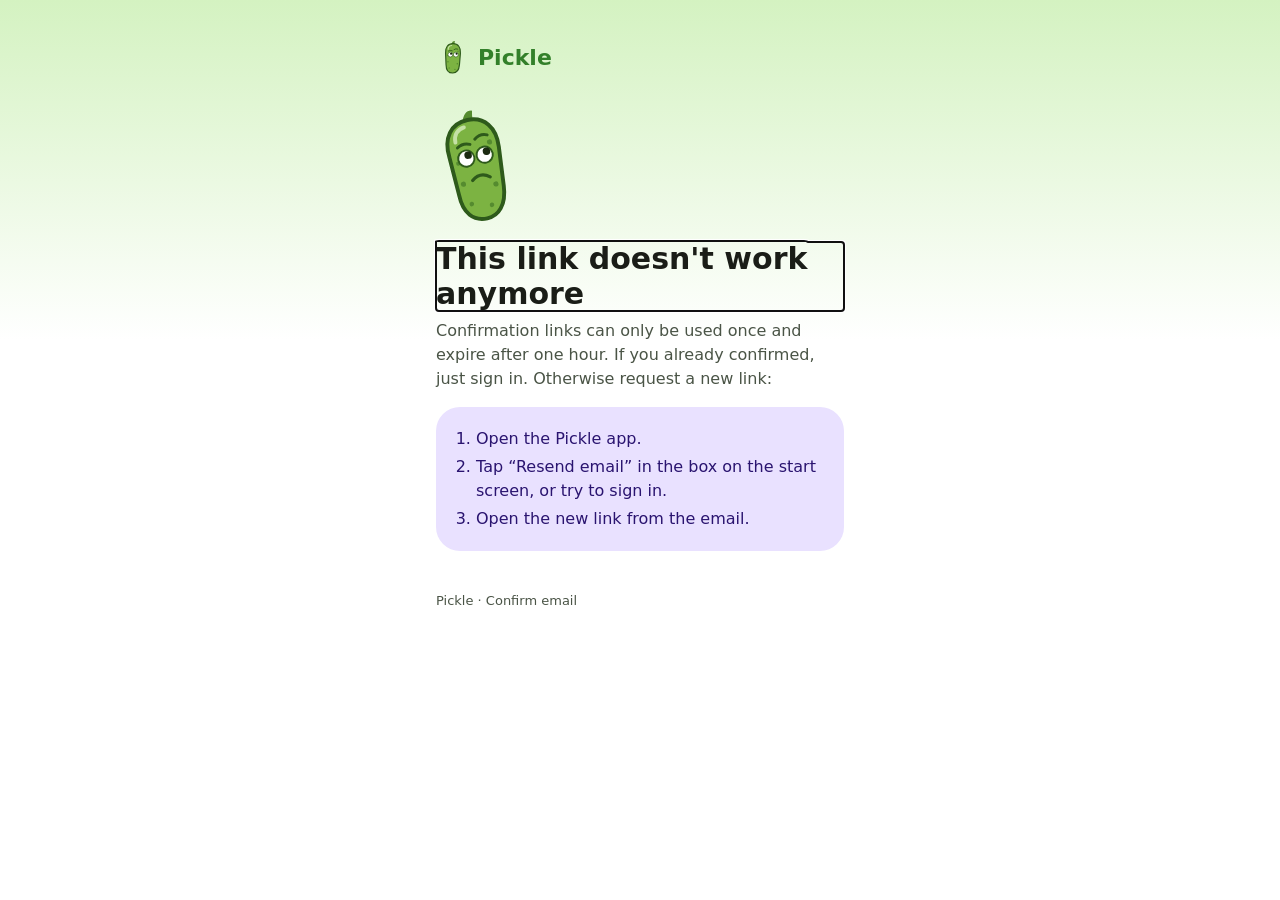
==== confirm/index.html @ b726e186 "Add email confirmation page (confirm/) Redirect target of the sign-up email: accepts the default Sup" ====
<!doctype html>
<html lang="en">
<head>
  <meta charset="utf-8">
  <meta name="viewport" content="width=device-width, initial-scale=1, viewport-fit=cover">
  <!-- The URL carries a one-time token: never leak it to other origins. -->
  <meta name="referrer" content="no-referrer">
  <meta name="robots" content="noindex, nofollow">
  <meta http-equiv="Content-Security-Policy"
        content="default-src 'none'; script-src 'self'; style-src 'self'; font-src 'self'; img-src 'self' data:; connect-src https://glebczptvyoojznohtsc.supabase.co; base-uri 'none'; form-action 'none'">
  <meta name="theme-color" content="#33802a">
  <title>Pickle · Confirm email</title>
  <link rel="stylesheet" href="../assets/pickle.css">
</head>
<body>
<main>
  <div class="brand" aria-hidden="true">
    <svg viewBox="34 16.5 40 71"><use href="#pickle"/></svg>
    Pickle
  </div>

  <svg id="mascot" class="mascot" viewBox="30 14 52 76" role="img" aria-hidden="true">
    <defs>
      <g id="pickle">
        <path d="M50.5,25.5 Q53,17.5 58,19 Q57,22 57.5,25.5 Z" fill="#558b2f"/>
        <path d="M54,24 C64.5,24 70.5,32 69.5,44 L67.5,68 C66.5,80 60.5,85.5 53.5,85.5 C45,85.5 39.5,79.5 39.5,68 L38.5,44 C37.5,32 43.5,24 54,24 Z" fill="#7cb342" stroke="#2e5a1b" stroke-width="2.4"/>
        <path d="M44,36 C44,31 47,28.5 51,28" fill="none" stroke="#c5e1a5" stroke-width="2.4" stroke-linecap="round"/>
        <path d="M41.9,62 a1.6,1.6 0 1,0 3.2,0 a1.6,1.6 0 1,0 -3.2,0 Z M62.9,40 a1.6,1.6 0 1,0 3.2,0 a1.6,1.6 0 1,0 -3.2,0 Z M61.4,66 a1.6,1.6 0 1,0 3.2,0 a1.6,1.6 0 1,0 -3.2,0 Z M44.6,75 a1.4,1.4 0 1,0 2.8,0 a1.4,1.4 0 1,0 -2.8,0 Z M56.6,78 a1.4,1.4 0 1,0 2.8,0 a1.4,1.4 0 1,0 -2.8,0 Z M41.7,49 a1.3,1.3 0 1,0 2.6,0 a1.3,1.3 0 1,0 -2.6,0 Z" fill="#558b2f"/>
        <path d="M43.5,47 a5,5 0 1,0 10,0 a5,5 0 1,0 -10,0 Z M55,47 a5,5 0 1,0 10,0 a5,5 0 1,0 -10,0 Z" fill="#fff" stroke="#2e5a1b" stroke-width="1.2"/>
        <path d="M47.7,45.2 a2.3,2.3 0 1,0 4.6,0 a2.3,2.3 0 1,0 -4.6,0 Z M59.2,45.2 a2.3,2.3 0 1,0 4.6,0 a2.3,2.3 0 1,0 -4.6,0 Z" fill="#1b2a12"/>
        <path d="M44.5,39.5 Q48.5,37 52.5,39 M56,36.5 Q60,33.5 64,35.5" fill="none" stroke="#2e5a1b" stroke-width="1.8" stroke-linecap="round"/>
      </g>
    </defs>
    <use href="#pickle"/>
    <path id="mouth-happy" d="M49.5,58 Q55,62.5 60.5,57" fill="none" stroke="#2e5a1b" stroke-width="2" stroke-linecap="round"/>
    <path id="mouth-sad" d="M49.5,61 Q55,56.5 60.5,61" fill="none" stroke="#2e5a1b" stroke-width="2" stroke-linecap="round" hidden/>
    <g id="badge" hidden>
      <circle cx="69" cy="76" r="9.5" fill="#fff" stroke="#2e5a1b" stroke-width="1.6"/>
      <path d="M64.2,76.3 L67.8,79.8 L74,72.6" fill="none" stroke="#2e7d32" stroke-width="2.8" stroke-linecap="round" stroke-linejoin="round"/>
    </g>
  </svg>

  <!-- 1. Token-hash link (custom template): redeemed only on tap, so link scanners cannot burn it -->
  <section id="view-confirm" hidden>
    <h1 data-i18n="confirmTitle">Almost there!</h1>
    <p data-i18n="confirmBody">Tap the button to activate your Pickle account.</p>
    <div class="alert" id="form-error" role="alert" hidden></div>
    <button class="button" id="submit" type="button">
      <span class="spinner" hidden></span><span data-i18n="confirm">Activate my account</span>
    </button>
  </section>

  <!-- 2. Success -->
  <section id="view-done" hidden>
    <h1 data-i18n="doneTitle">Your account is active!</h1>
    <p data-i18n="doneBody">Go back to the Pickle app and sign in with your email and password. Polls, groups and karma are now unlocked.</p>
    <p data-i18n="doneClose">You can close this page.</p>
  </section>

  <!-- 3. Link expired, already used or broken -->
  <section id="view-invalid" hidden>
    <h1 data-i18n="invalidTitle">This link doesn't work anymore</h1>
    <p data-i18n="invalidBody">Confirmation links can only be used once and expire after one hour. If you already confirmed, just sign in. Otherwise request a new link:</p>
    <ol class="steps">
      <li data-i18n="step1">Open the Pickle app.</li>
      <li data-i18n="step2">Tap “Resend email” in the yellow box on the start screen, or try to sign in.</li>
      <li data-i18n="step3">Open the new link from the email.</li>
    </ol>
  </section>

  <noscript><p>Please enable JavaScript to confirm your email. / Bitte aktiviere JavaScript, um deine E-Mail zu bestätigen.</p></noscript>
  <p class="footer" data-i18n="footer">Pickle · Confirm email</p>
</main>
<script src="confirm.js"></script>
</body>
</html>
---- assets/pickle.css ----
/* Pickle web pages: same tokens as the app theme (ui/theme/Color.kt). */
@font-face {
  font-family: "Fredoka";
  src: url("fredoka.ttf") format("truetype");
  font-weight: 300 700;
  font-display: swap;
}

:root {
  --primary: #33802a;          /* Green600 */
  --primary-pressed: #2a6b22;  /* Green700 */
  --on-primary: #ffffff;
  --primary-container: #d4f2c1; /* Green100 */
  --secondary: #6d4ae0;        /* Violet600 */
  --secondary-container: #e9e1ff;
  --on-secondary-container: #2a1470;
  --bg: #ffffff;
  --bg-top: #d4f2c1;
  --surface: #ffffff;
  --text: #1a1d17;             /* Neutral10 */
  --text-muted: #4a5446;       /* Neutral40 */
  --outline: #c9d2c0;          /* Neutral80 */
  --error: #ba1a1a;
  --error-container: #ffdad6;
  --on-error-container: #410002;
  --focus: #6d4ae0;
  color-scheme: light;
}

@media (prefers-color-scheme: dark) {
  :root {
    --primary: #9cd883;        /* Green300 */
    --primary-pressed: #b7e3a0;
    --on-primary: #0a2906;
    --primary-container: #1f5418;
    --secondary: #cbbeff;
    --secondary-container: #4a2bae;
    --on-secondary-container: #e9e1ff;
    --bg: #111410;
    --bg-top: #1f3a1a;
    --surface: #1d201b;
    --text: #e2e4dc;
    --text-muted: #c2c9b9;
    --outline: #454b41;
    --error: #ffb4ab;
    --error-container: #93000a;
    --on-error-container: #ffdad6;
    --focus: #cbbeff;
    color-scheme: dark;
  }
}

* { box-sizing: border-box; }

html, body { margin: 0; }

body {
  min-height: 100vh;
  min-height: 100dvh;
  background: linear-gradient(180deg, var(--bg-top) 0%, var(--bg) 340px) var(--bg);
  color: var(--text);
  font: 16px/1.5 system-ui, -apple-system, "Segoe UI", Roboto, sans-serif;
  -webkit-text-size-adjust: 100%;
}

main {
  max-width: 440px;
  margin: 0 auto;
  padding: 40px 16px 48px;
}

.brand {
  display: flex;
  align-items: center;
  gap: 8px;
  font-family: "Fredoka", system-ui, sans-serif;
  font-weight: 600;
  font-size: 22px;
  color: var(--primary);
  margin-bottom: 28px;
}
.brand svg { width: 34px; height: 34px; }

.mascot { display: block; width: 88px; height: 124px; margin: 8px 0 16px; }
.mascot.wobble { animation: wobble 1.6s ease-in-out infinite; transform-origin: 50% 90%; }
.mascot.sad { transform: rotate(-12deg); }
@keyframes wobble { 0%, 100% { transform: rotate(-6deg); } 50% { transform: rotate(6deg); } }
@media (prefers-reduced-motion: reduce) { .mascot.wobble { animation: none; } }

h1 {
  font-family: "Fredoka", system-ui, sans-serif;
  font-weight: 600;
  font-size: 30px;
  line-height: 1.15;
  margin: 0 0 8px;
}

p { margin: 0 0 16px; color: var(--text-muted); }
p strong { color: var(--text); }

form { margin-top: 24px; display: grid; gap: 16px; }

.field label {
  display: block;
  font-weight: 600;
  font-size: 14px;
  margin: 0 0 6px 4px;
}
.input-wrap { position: relative; }
.field input {
  width: 100%;
  font: inherit;
  font-size: 17px;
  color: var(--text);
  background: var(--surface);
  border: 1.5px solid var(--outline);
  border-radius: 18px;
  padding: 15px 56px 15px 18px;
  outline: none;
}
.field input:focus { border-color: var(--primary); box-shadow: 0 0 0 3px color-mix(in srgb, var(--primary) 25%, transparent); }
.field.invalid input { border-color: var(--error); }
.field .hint { font-size: 13px; margin: 6px 0 0 18px; color: var(--text-muted); }
.field.invalid .hint { color: var(--error); }

.toggle {
  position: absolute;
  right: 6px;
  top: 50%;
  transform: translateY(-50%);
  width: 44px;
  height: 44px;
  border: 0;
  border-radius: 50%;
  background: transparent;
  color: var(--text-muted);
  cursor: pointer;
  display: grid;
  place-items: center;
}
.toggle:focus-visible { outline: 2px solid var(--focus); }
.toggle svg { width: 22px; height: 22px; }

.button {
  appearance: none;
  border: 0;
  width: 100%;
  min-height: 56px;
  border-radius: 999px;
  background: var(--primary);
  color: var(--on-primary);
  font-family: "Fredoka", system-ui, sans-serif;
  font-weight: 600;
  font-size: 18px;
  cursor: pointer;
  display: inline-flex;
  align-items: center;
  justify-content: center;
  gap: 10px;
  text-decoration: none;
}
.button:hover { background: var(--primary-pressed); }
.button:focus-visible { outline: 3px solid var(--focus); outline-offset: 2px; }
.button[disabled] { opacity: .7; cursor: progress; }
.spinner {
  width: 18px; height: 18px; border-radius: 50%;
  border: 2.5px solid currentColor; border-right-color: transparent;
  animation: spin .8s linear infinite;
}
@keyframes spin { to { transform: rotate(360deg); } }

.alert {
  border-radius: 18px;
  padding: 12px 16px;
  background: var(--error-container);
  color: var(--on-error-container);
  font-size: 15px;
}

.steps {
  background: var(--secondary-container);
  color: var(--on-secondary-container);
  border-radius: 24px;
  padding: 16px 20px 16px 40px;
  margin: 8px 0 0;
}
.steps li { margin: 4px 0; }

.footer { margin-top: 40px; font-size: 13px; color: var(--text-muted); }

[hidden] { display: none !important; }
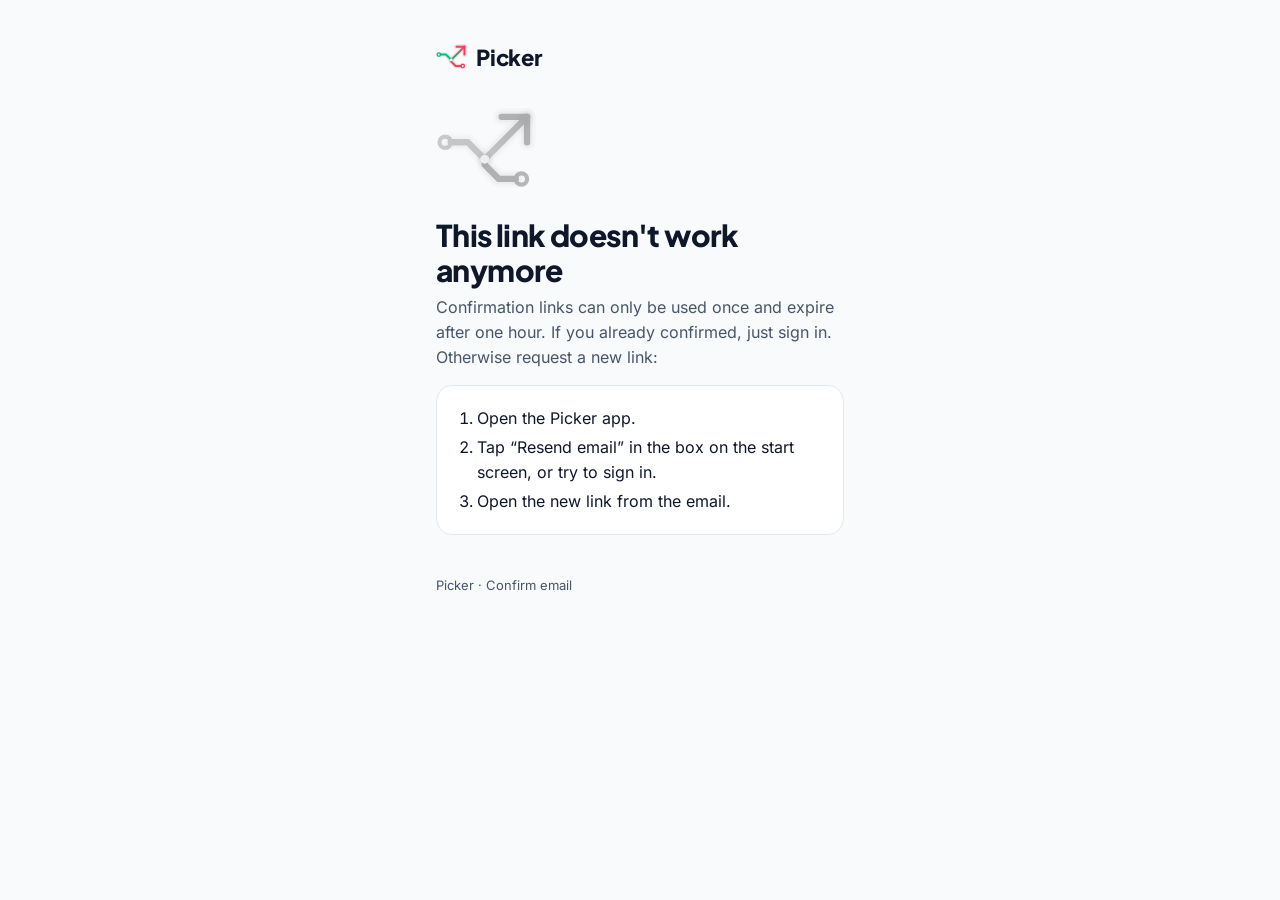
==== commit 68305fb3: "Web-Redesign: picker.css, Circuit-Mark, Landing, Favicons, OG-Bild (Kopie aus Pickle/web) Co-Authore" ====
--- a/confirm/index.html
+++ b/confirm/index.html
@@ -8,42 +8,24 @@
   <meta name="robots" content="noindex, nofollow">
   <meta http-equiv="Content-Security-Policy"
         content="default-src 'none'; script-src 'self'; style-src 'self'; font-src 'self'; img-src 'self' data:; connect-src https://glebczptvyoojznohtsc.supabase.co; base-uri 'none'; form-action 'none'">
-  <meta name="theme-color" content="#33802a">
-  <title>Pickle · Confirm email</title>
-  <link rel="stylesheet" href="../assets/pickle.css">
+  <meta name="theme-color" content="#0f172a">
+  <title>Picker · Confirm email</title>
+  <link rel="icon" href="../favicon.svg" type="image/svg+xml">
+  <link rel="stylesheet" href="../assets/picker.css">
 </head>
 <body>
 <main>
   <div class="brand" aria-hidden="true">
-    <svg viewBox="34 16.5 40 71"><use href="#pickle"/></svg>
-    Pickle
+    <svg class="mark" viewBox="0 0 68 68"><defs><linearGradient id="pk-s" gradientUnits="userSpaceOnUse" x1="34.5" y1="40.5" x2="64.5" y2="10.5"><stop offset="0" stop-color="#10B981"/><stop offset="1" stop-color="#F43F5E"/></linearGradient></defs><g class="glow"><path d="M10.5 28.5 L22.5 28.5 L34.5 40.5" stroke="#10B981" fill="none" stroke-width="12" stroke-opacity="0.07" stroke-linecap="round" stroke-linejoin="round"/><path d="M56.5 54.5 L44.5 54.5 L34.5 44.5 L34.5 40.5" stroke="#F43F5E" fill="none" stroke-width="12" stroke-opacity="0.07" stroke-linecap="round" stroke-linejoin="round"/><path d="M34.5 40.5 L64.5 10.5" stroke="url(#pk-s)" fill="none" stroke-width="12" stroke-opacity="0.07" stroke-linecap="round" stroke-linejoin="round"/><path d="M46.5 10.5 L64.5 10.5 L64.5 28.5" stroke="#F43F5E" fill="none" stroke-width="12" stroke-opacity="0.07" stroke-linecap="round" stroke-linejoin="round"/><path d="M10.5 28.5 L22.5 28.5 L34.5 40.5" stroke="#10B981" fill="none" stroke-width="8" stroke-opacity="0.12" stroke-linecap="round" stroke-linejoin="round"/><path d="M56.5 54.5 L44.5 54.5 L34.5 44.5 L34.5 40.5" stroke="#F43F5E" fill="none" stroke-width="8" stroke-opacity="0.12" stroke-linecap="round" stroke-linejoin="round"/><path d="M34.5 40.5 L64.5 10.5" stroke="url(#pk-s)" fill="none" stroke-width="8" stroke-opacity="0.12" stroke-linecap="round" stroke-linejoin="round"/><path d="M46.5 10.5 L64.5 10.5 L64.5 28.5" stroke="#F43F5E" fill="none" stroke-width="8" stroke-opacity="0.12" stroke-linecap="round" stroke-linejoin="round"/></g><g class="trace"><path d="M10.5 28.5 L22.5 28.5 L34.5 40.5" stroke="#10B981" fill="none" stroke-width="4.5" stroke-linecap="round" stroke-linejoin="round"/><path d="M56.5 54.5 L44.5 54.5 L34.5 44.5 L34.5 40.5" stroke="#F43F5E" fill="none" stroke-width="4.5" stroke-linecap="round" stroke-linejoin="round"/><path d="M34.5 40.5 L64.5 10.5" stroke="url(#pk-s)" fill="none" stroke-width="4.5" stroke-linecap="round" stroke-linejoin="round"/><path d="M46.5 10.5 L64.5 10.5 L64.5 28.5" stroke="#F43F5E" fill="none" stroke-width="4.5" stroke-linecap="round" stroke-linejoin="round"/><circle cx="6.5" cy="28.5" r="4" fill="none" stroke="#10B981" stroke-width="3"/><circle cx="60.5" cy="54.5" r="4" fill="none" stroke="#F43F5E" stroke-width="3"/><circle cx="34.5" cy="40.5" r="3.2" fill="#FFFFFF"/></g></svg>
+    Picker
   </div>
 
-  <svg id="mascot" class="mascot" viewBox="30 14 52 76" role="img" aria-hidden="true">
-    <defs>
-      <g id="pickle">
-        <path d="M50.5,25.5 Q53,17.5 58,19 Q57,22 57.5,25.5 Z" fill="#558b2f"/>
-        <path d="M54,24 C64.5,24 70.5,32 69.5,44 L67.5,68 C66.5,80 60.5,85.5 53.5,85.5 C45,85.5 39.5,79.5 39.5,68 L38.5,44 C37.5,32 43.5,24 54,24 Z" fill="#7cb342" stroke="#2e5a1b" stroke-width="2.4"/>
-        <path d="M44,36 C44,31 47,28.5 51,28" fill="none" stroke="#c5e1a5" stroke-width="2.4" stroke-linecap="round"/>
-        <path d="M41.9,62 a1.6,1.6 0 1,0 3.2,0 a1.6,1.6 0 1,0 -3.2,0 Z M62.9,40 a1.6,1.6 0 1,0 3.2,0 a1.6,1.6 0 1,0 -3.2,0 Z M61.4,66 a1.6,1.6 0 1,0 3.2,0 a1.6,1.6 0 1,0 -3.2,0 Z M44.6,75 a1.4,1.4 0 1,0 2.8,0 a1.4,1.4 0 1,0 -2.8,0 Z M56.6,78 a1.4,1.4 0 1,0 2.8,0 a1.4,1.4 0 1,0 -2.8,0 Z M41.7,49 a1.3,1.3 0 1,0 2.6,0 a1.3,1.3 0 1,0 -2.6,0 Z" fill="#558b2f"/>
-        <path d="M43.5,47 a5,5 0 1,0 10,0 a5,5 0 1,0 -10,0 Z M55,47 a5,5 0 1,0 10,0 a5,5 0 1,0 -10,0 Z" fill="#fff" stroke="#2e5a1b" stroke-width="1.2"/>
-        <path d="M47.7,45.2 a2.3,2.3 0 1,0 4.6,0 a2.3,2.3 0 1,0 -4.6,0 Z M59.2,45.2 a2.3,2.3 0 1,0 4.6,0 a2.3,2.3 0 1,0 -4.6,0 Z" fill="#1b2a12"/>
-        <path d="M44.5,39.5 Q48.5,37 52.5,39 M56,36.5 Q60,33.5 64,35.5" fill="none" stroke="#2e5a1b" stroke-width="1.8" stroke-linecap="round"/>
-      </g>
-    </defs>
-    <use href="#pickle"/>
-    <path id="mouth-happy" d="M49.5,58 Q55,62.5 60.5,57" fill="none" stroke="#2e5a1b" stroke-width="2" stroke-linecap="round"/>
-    <path id="mouth-sad" d="M49.5,61 Q55,56.5 60.5,61" fill="none" stroke="#2e5a1b" stroke-width="2" stroke-linecap="round" hidden/>
-    <g id="badge" hidden>
-      <circle cx="69" cy="76" r="9.5" fill="#fff" stroke="#2e5a1b" stroke-width="1.6"/>
-      <path d="M64.2,76.3 L67.8,79.8 L74,72.6" fill="none" stroke="#2e7d32" stroke-width="2.8" stroke-linecap="round" stroke-linejoin="round"/>
-    </g>
-  </svg>
+  <svg class="mark mark-lg" viewBox="0 0 68 68" id="mark" data-state="idle" role="img" aria-hidden="true"><defs><linearGradient id="pk-l" gradientUnits="userSpaceOnUse" x1="34.5" y1="40.5" x2="64.5" y2="10.5"><stop offset="0" stop-color="#10B981"/><stop offset="1" stop-color="#F43F5E"/></linearGradient></defs><g class="glow"><path d="M10.5 28.5 L22.5 28.5 L34.5 40.5" stroke="#10B981" fill="none" stroke-width="12" stroke-opacity="0.07" stroke-linecap="round" stroke-linejoin="round"/><path d="M56.5 54.5 L44.5 54.5 L34.5 44.5 L34.5 40.5" stroke="#F43F5E" fill="none" stroke-width="12" stroke-opacity="0.07" stroke-linecap="round" stroke-linejoin="round"/><path d="M34.5 40.5 L64.5 10.5" stroke="url(#pk-l)" fill="none" stroke-width="12" stroke-opacity="0.07" stroke-linecap="round" stroke-linejoin="round"/><path d="M46.5 10.5 L64.5 10.5 L64.5 28.5" stroke="#F43F5E" fill="none" stroke-width="12" stroke-opacity="0.07" stroke-linecap="round" stroke-linejoin="round"/><path d="M10.5 28.5 L22.5 28.5 L34.5 40.5" stroke="#10B981" fill="none" stroke-width="8" stroke-opacity="0.12" stroke-linecap="round" stroke-linejoin="round"/><path d="M56.5 54.5 L44.5 54.5 L34.5 44.5 L34.5 40.5" stroke="#F43F5E" fill="none" stroke-width="8" stroke-opacity="0.12" stroke-linecap="round" stroke-linejoin="round"/><path d="M34.5 40.5 L64.5 10.5" stroke="url(#pk-l)" fill="none" stroke-width="8" stroke-opacity="0.12" stroke-linecap="round" stroke-linejoin="round"/><path d="M46.5 10.5 L64.5 10.5 L64.5 28.5" stroke="#F43F5E" fill="none" stroke-width="8" stroke-opacity="0.12" stroke-linecap="round" stroke-linejoin="round"/></g><g class="trace"><path d="M10.5 28.5 L22.5 28.5 L34.5 40.5" stroke="#10B981" fill="none" stroke-width="4.5" stroke-linecap="round" stroke-linejoin="round"/><path d="M56.5 54.5 L44.5 54.5 L34.5 44.5 L34.5 40.5" stroke="#F43F5E" fill="none" stroke-width="4.5" stroke-linecap="round" stroke-linejoin="round"/><path d="M34.5 40.5 L64.5 10.5" stroke="url(#pk-l)" fill="none" stroke-width="4.5" stroke-linecap="round" stroke-linejoin="round"/><path d="M46.5 10.5 L64.5 10.5 L64.5 28.5" stroke="#F43F5E" fill="none" stroke-width="4.5" stroke-linecap="round" stroke-linejoin="round"/><circle cx="6.5" cy="28.5" r="4" fill="none" stroke="#10B981" stroke-width="3"/><circle cx="60.5" cy="54.5" r="4" fill="none" stroke="#F43F5E" stroke-width="3"/><circle cx="34.5" cy="40.5" r="3.2" fill="#FFFFFF"/></g><g class="check"><circle cx="12" cy="56" r="10" fill="#10B981"/><path d="M7.5 56.3 L10.8 59.6 L16.8 52.8" fill="none" stroke="#0F172A" stroke-width="2.8" stroke-linecap="round" stroke-linejoin="round"/></g></svg>
 
   <!-- 1. Token-hash link (custom template): redeemed only on tap, so link scanners cannot burn it -->
   <section id="view-confirm" hidden>
     <h1 data-i18n="confirmTitle">Almost there!</h1>
-    <p data-i18n="confirmBody">Tap the button to activate your Pickle account.</p>
+    <p data-i18n="confirmBody">Tap the button to activate your Picker account.</p>
     <div class="alert" id="form-error" role="alert" hidden></div>
     <button class="button" id="submit" type="button">
       <span class="spinner" hidden></span><span data-i18n="confirm">Activate my account</span>
@@ -53,7 +35,7 @@
   <!-- 2. Success -->
   <section id="view-done" hidden>
     <h1 data-i18n="doneTitle">Your account is active!</h1>
-    <p data-i18n="doneBody">Go back to the Pickle app and sign in with your email and password. Polls, groups and karma are now unlocked.</p>
+    <p data-i18n="doneBody">Go back to the Picker app and sign in with your email and password. Polls, groups and karma are now unlocked.</p>
     <p data-i18n="doneClose">You can close this page.</p>
   </section>
 
@@ -62,14 +44,14 @@
     <h1 data-i18n="invalidTitle">This link doesn't work anymore</h1>
     <p data-i18n="invalidBody">Confirmation links can only be used once and expire after one hour. If you already confirmed, just sign in. Otherwise request a new link:</p>
     <ol class="steps">
-      <li data-i18n="step1">Open the Pickle app.</li>
+      <li data-i18n="step1">Open the Picker app.</li>
       <li data-i18n="step2">Tap “Resend email” in the yellow box on the start screen, or try to sign in.</li>
       <li data-i18n="step3">Open the new link from the email.</li>
     </ol>
   </section>
 
   <noscript><p>Please enable JavaScript to confirm your email. / Bitte aktiviere JavaScript, um deine E-Mail zu bestätigen.</p></noscript>
-  <p class="footer" data-i18n="footer">Pickle · Confirm email</p>
+  <p class="footer" data-i18n="footer">Picker · Confirm email</p>
 </main>
 <script src="confirm.js"></script>
 </body>
--- a/assets/picker.css
+++ b/assets/picker.css
@@ -0,0 +1,282 @@
+/* Picker web pages ("Precision Pop"): same tokens as the app theme (ui/theme/Color.kt). Dark is the default. */
+@font-face {
+  font-family: "Plus Jakarta Sans";
+  src: url("fonts/plus-jakarta-sans.woff2") format("woff2");
+  font-weight: 500 800;
+  font-display: swap;
+}
+@font-face {
+  font-family: "Inter";
+  src: url("fonts/inter.woff2") format("woff2");
+  font-weight: 400 700;
+  font-display: swap;
+}
+
+:root {
+  /* Palette (Tailwind Slate + Emerald + Rose, like Palette in Color.kt) */
+  --slate-50: #f8fafc;
+  --slate-100: #f1f5f9;
+  --slate-200: #e2e8f0;
+  --slate-400: #94a3b8;
+  --slate-500: #64748b;
+  --slate-600: #475569;
+  --slate-700: #334155;
+  --slate-800: #1e293b;
+  --slate-900: #0f172a;
+  --mint-100: #d1fae5;
+  --mint-500: #10b981;
+  --mint-700: #047857;
+  --mint-900: #064e3b;
+  --coral-500: #f43f5e;
+  --coral-700: #be123c;
+  --red-100: #fee2e2;
+  --red-400: #f87171;
+  --red-600: #dc2626;
+  --red-900: #7f1d1d;
+  --white: #ffffff;
+
+  /* Roles (dark scheme) */
+  --bg: var(--slate-900);
+  --surface: var(--slate-800);
+  --text: var(--white);
+  --text-muted: var(--slate-400);
+  --outline: var(--slate-700);
+  --primary: var(--mint-500);
+  --on-primary: var(--slate-900);   /* "ink on neon" */
+  --secondary: var(--coral-500);
+  --on-secondary: var(--slate-900);
+  --ink: var(--slate-900);
+  --error: var(--red-400);
+  --error-container: var(--red-900);
+  --on-error-container: var(--red-100);
+  --focus: var(--mint-500);
+  color-scheme: dark;
+}
+
+@media (prefers-color-scheme: light) {
+  :root {
+    --bg: var(--slate-50);
+    --surface: var(--white);
+    --text: var(--slate-900);
+    --text-muted: var(--slate-600);
+    --outline: var(--slate-200);
+    --primary: var(--mint-700);
+    --on-primary: var(--white);
+    --secondary: var(--coral-700);
+    --on-secondary: var(--white);
+    --error: var(--red-600);
+    --error-container: var(--red-100);
+    --on-error-container: var(--red-900);
+    --focus: var(--mint-700);
+    color-scheme: light;
+  }
+}
+
+* { box-sizing: border-box; }
+
+html, body { margin: 0; }
+
+body {
+  min-height: 100vh;
+  min-height: 100dvh;
+  background: var(--bg);
+  color: var(--text);
+  font: 16px/1.55 "Inter", system-ui, -apple-system, "Segoe UI", Roboto, sans-serif;
+  -webkit-text-size-adjust: 100%;
+}
+
+main {
+  max-width: 440px;
+  margin: 0 auto;
+  padding: 40px 16px 48px;
+}
+
+/* Wordmark: the mark plus "Picker" in Plus Jakarta Sans. */
+.brand {
+  display: flex;
+  align-items: center;
+  gap: 10px;
+  font-family: "Plus Jakarta Sans", system-ui, sans-serif;
+  font-weight: 800;
+  font-size: 22px;
+  letter-spacing: -0.01em;
+  color: var(--text);
+  text-decoration: none;
+  margin-bottom: 28px;
+}
+.brand .mark { width: 30px; height: 30px; }
+
+/* The Circuit mark: two traces (A mint, B coral) meet in one junction and leave as one arrow. */
+.mark { display: block; overflow: visible; }
+.mark .glow { opacity: 1; }
+.mark-lg { width: 96px; height: 96px; margin: 8px 0 20px; }
+.mark-lg .glow { animation: glow 2.4s ease-in-out infinite; }
+.mark .check { opacity: 0; transform: scale(.4); transform-origin: 12px 56px; transition: opacity .2s, transform .2s cubic-bezier(.2, .9, .3, 1.2); }
+.mark[data-state="done"] .check { opacity: 1; transform: none; }
+.mark[data-state="invalid"] .trace, .mark[data-state="invalid"] .glow { filter: grayscale(1); opacity: .45; animation: none; }
+@keyframes glow { 0%, 100% { opacity: .55; } 50% { opacity: 1; } }
+@media (prefers-reduced-motion: reduce) {
+  .mark-lg .glow { animation: none; }
+  .mark .check { transition: none; }
+}
+
+h1 {
+  font-family: "Plus Jakarta Sans", system-ui, sans-serif;
+  font-weight: 800;
+  font-size: 30px;
+  line-height: 1.15;
+  letter-spacing: -0.02em;
+  margin: 0 0 8px;
+}
+
+p { margin: 0 0 16px; color: var(--text-muted); }
+p strong { color: var(--text); }
+
+.card {
+  background: var(--surface);
+  border: 1px solid var(--outline);
+  border-radius: 16px;
+  padding: 20px;
+}
+
+form { margin-top: 24px; display: grid; gap: 16px; }
+
+.field label {
+  display: block;
+  font-weight: 600;
+  font-size: 14px;
+  margin: 0 0 6px 4px;
+}
+.input-wrap { position: relative; }
+.field input {
+  width: 100%;
+  font: inherit;
+  font-size: 17px;
+  color: var(--text);
+  background: var(--surface);
+  border: 1px solid var(--outline);
+  border-radius: 12px;
+  padding: 15px 56px 15px 16px;
+  outline: none;
+}
+.field input:focus { border-color: var(--primary); box-shadow: 0 0 0 3px color-mix(in srgb, var(--primary) 25%, transparent); }
+.field.invalid input { border-color: var(--error); }
+.field .hint { font-size: 13px; margin: 6px 0 0 16px; color: var(--text-muted); }
+.field.invalid .hint { color: var(--error); }
+
+.toggle {
+  position: absolute;
+  right: 6px;
+  top: 50%;
+  transform: translateY(-50%);
+  width: 44px;
+  height: 44px;
+  border: 0;
+  border-radius: 50%;
+  background: transparent;
+  color: var(--text-muted);
+  cursor: pointer;
+  display: grid;
+  place-items: center;
+}
+.toggle:focus-visible { outline: 2px solid var(--focus); }
+.toggle svg { width: 22px; height: 22px; }
+
+.button {
+  appearance: none;
+  border: 0;
+  width: 100%;
+  min-height: 56px;
+  border-radius: 12px;
+  background: var(--primary);
+  color: var(--on-primary);
+  font-family: "Plus Jakarta Sans", system-ui, sans-serif;
+  font-weight: 700;
+  font-size: 17px;
+  cursor: pointer;
+  display: inline-flex;
+  align-items: center;
+  justify-content: center;
+  gap: 10px;
+  text-decoration: none;
+  transition: transform .12s, filter .12s;
+}
+.button:hover { filter: brightness(1.08); }
+.button:active { transform: scale(.97); }
+.button:focus-visible { outline: 3px solid var(--focus); outline-offset: 2px; }
+.button[disabled] { opacity: .7; cursor: progress; }
+@media (prefers-reduced-motion: reduce) { .button { transition: none; } .button:active { transform: none; } }
+.spinner {
+  width: 18px; height: 18px; border-radius: 50%;
+  border: 2.5px solid currentColor; border-right-color: transparent;
+  animation: spin .8s linear infinite;
+}
+@keyframes spin { to { transform: rotate(360deg); } }
+
+.alert {
+  border-radius: 12px;
+  padding: 12px 16px;
+  background: var(--error-container);
+  color: var(--on-error-container);
+  font-size: 15px;
+}
+
+.steps {
+  background: var(--surface);
+  border: 1px solid var(--outline);
+  border-radius: 16px;
+  padding: 16px 20px 16px 40px;
+  margin: 8px 0 0;
+}
+.steps li { margin: 4px 0; }
+
+.footer { margin-top: 40px; font-size: 13px; color: var(--text-muted); }
+.footer a, .legal a { color: var(--primary); }
+
+/* Landing page (index.html, 404.html) */
+.hero { text-align: left; }
+.tagline {
+  font-family: "Plus Jakarta Sans", system-ui, sans-serif;
+  font-weight: 700;
+  font-size: 15px;
+  letter-spacing: .08em;
+  text-transform: uppercase;
+  color: var(--primary);
+  margin: 0 0 6px;
+}
+.motto { font-size: 19px; color: var(--text); margin: 0 0 24px; }
+
+/* A/B example: option badges (never color alone) and a tug bar with tabular numbers. */
+.demo { margin: 8px 0 28px; display: grid; gap: 12px; }
+.demo-question { font-weight: 600; color: var(--text); margin: 0; }
+.option { display: flex; align-items: center; gap: 12px; }
+.badge {
+  width: 28px; height: 28px; border-radius: 8px;
+  display: grid; place-items: center;
+  font-family: "Plus Jakarta Sans", system-ui, sans-serif; font-weight: 800; font-size: 14px;
+  color: var(--ink);
+}
+.badge-a { background: var(--mint-500); }
+.badge-b { background: var(--coral-500); }
+.option-label { flex: 1; }
+.pct { font-variant-numeric: tabular-nums; font-weight: 700; }
+.tug { display: flex; height: 14px; border-radius: 999px; overflow: hidden; gap: 2px; }
+.tug-a { background: var(--mint-500); flex: 62; }
+.tug-b { background: var(--coral-500); flex: 38; }
+
+/* Legal texts (privacy/, terms/): long reading pages, generated by scripts/generate_legal_web.py. */
+main.legal { max-width: 720px; }
+.legal .brand { margin-bottom: 12px; }
+.lang-switch { margin-bottom: 24px; font-size: 15px; }
+.legal article + article { margin-top: 56px; padding-top: 32px; border-top: 1px solid var(--outline); }
+.legal h2 { font-family: "Plus Jakarta Sans", system-ui, sans-serif; font-weight: 700; font-size: 21px; color: var(--text); margin: 32px 0 8px; }
+.legal h3 { font-size: 17px; margin: 20px 0 6px; }
+.legal ul { margin: 0 0 16px; padding-left: 22px; color: var(--text-muted); }
+.legal li { margin: 4px 0; }
+.legal :target { scroll-margin-top: 16px; }
+
+[hidden] { display: none !important; }
+
+/* Headings focused by script (screen readers announce the new view) need no focus ring. */
+h1[tabindex="-1"]:focus { outline: none; }
+.legal a.brand { color: var(--text); text-decoration: none; }
